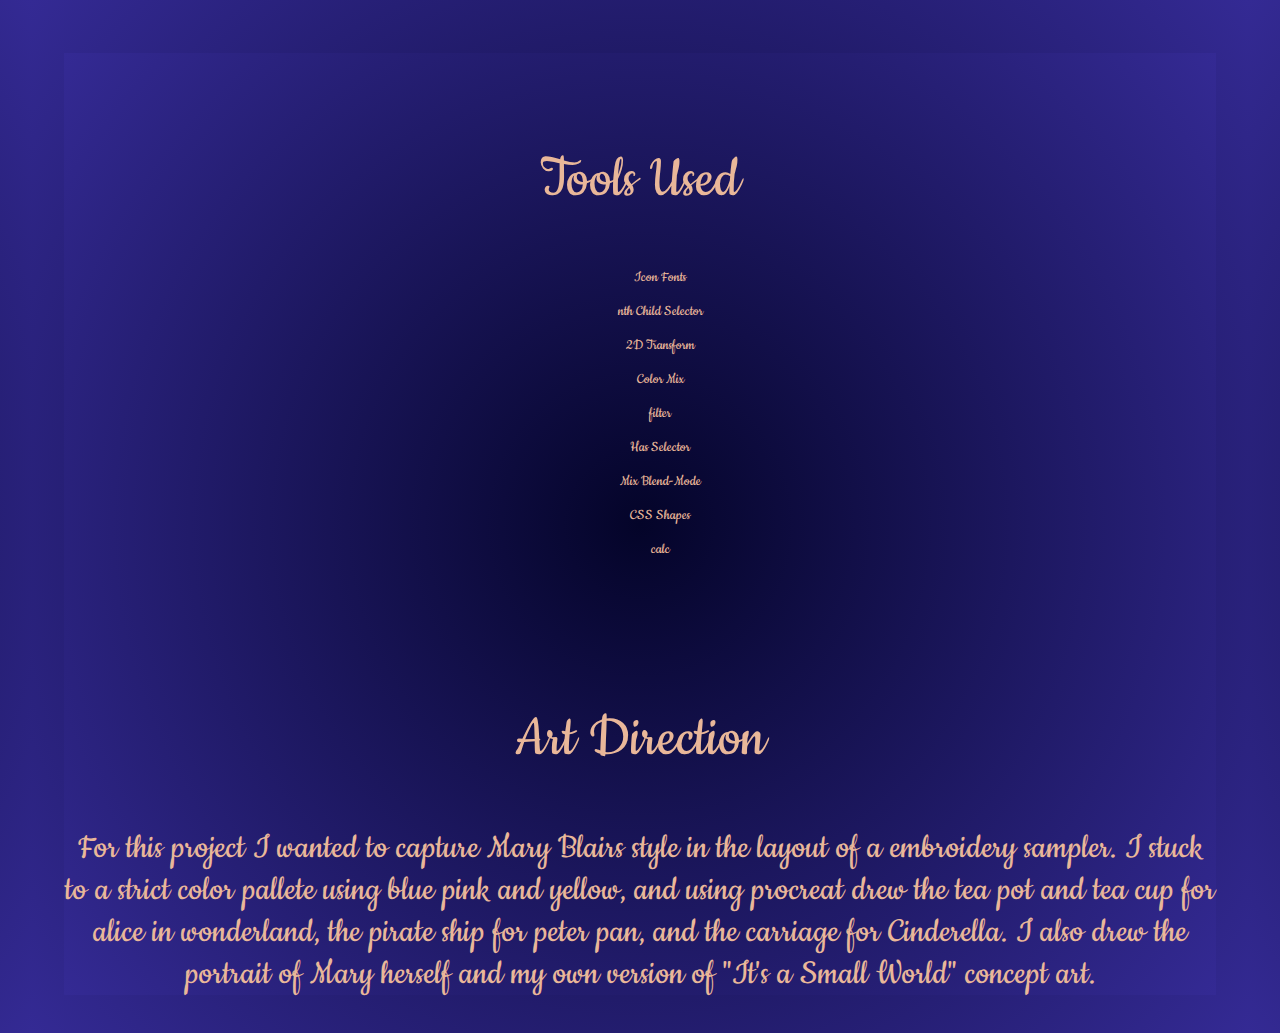
==== html/reflection.html @ 3319e0f8 "Add z-index and update font styles" ====
<!DOCTYPE html>
<html>

<head> 
    <title></title>
    <meta charset="utf-8">
    <link rel="stylesheet" type="text/css" href="../CSS/stylesheet.css">
    <link rel="preconnect" href="https://fonts.googleapis.com">
<link rel="preconnect" href="https://fonts.gstatic.com" crossorigin>
<link rel="stylesheet" href="https://cdnjs.cloudflare.com/ajax/libs/font-awesome/4.7.0/css/font-awesome.min.css">
<link href="https://fonts.googleapis.com/css2?family=Cookie&display=swap" rel="stylesheet">
</head>

    <body>
       
        <div class="wrap">
        <div>
        <h2>Tools Used</h2>
          <ul>Icon Fonts</ul>
          <ul>nth Child Selector</ul>
          <ul>2D Transform</ul>
          <ul>Color Mix</ul>
          <ul>filter</ul>
          <ul>Has Selector</ul>
          <ul>Mix Blend-Mode</ul>
          <ul>CSS Shapes</ul>
          <ul>calc</ul>
          </div>
          <div>
            <h2>Art Direction</h2>
            <p>For this project I wanted to capture Mary Blairs style in the layout of a embroidery sampler. I stuck to a strict color pallete using blue pink and yellow, and using procreat drew the tea pot and tea cup for alice in wonderland, the pirate ship for peter pan, and the carriage for Cinderella. I also drew the portrait of Mary herself and my own version of "It's a Small World" concept art.</p>
          </div>
          <div class="images">
            
          </div>
        </div>

        </body>
</html>
---- CSS/stylesheet.css ----
@import 'normalize.css';
@import 'layout.css';
@import 'type.css';
@import 'variables.css';
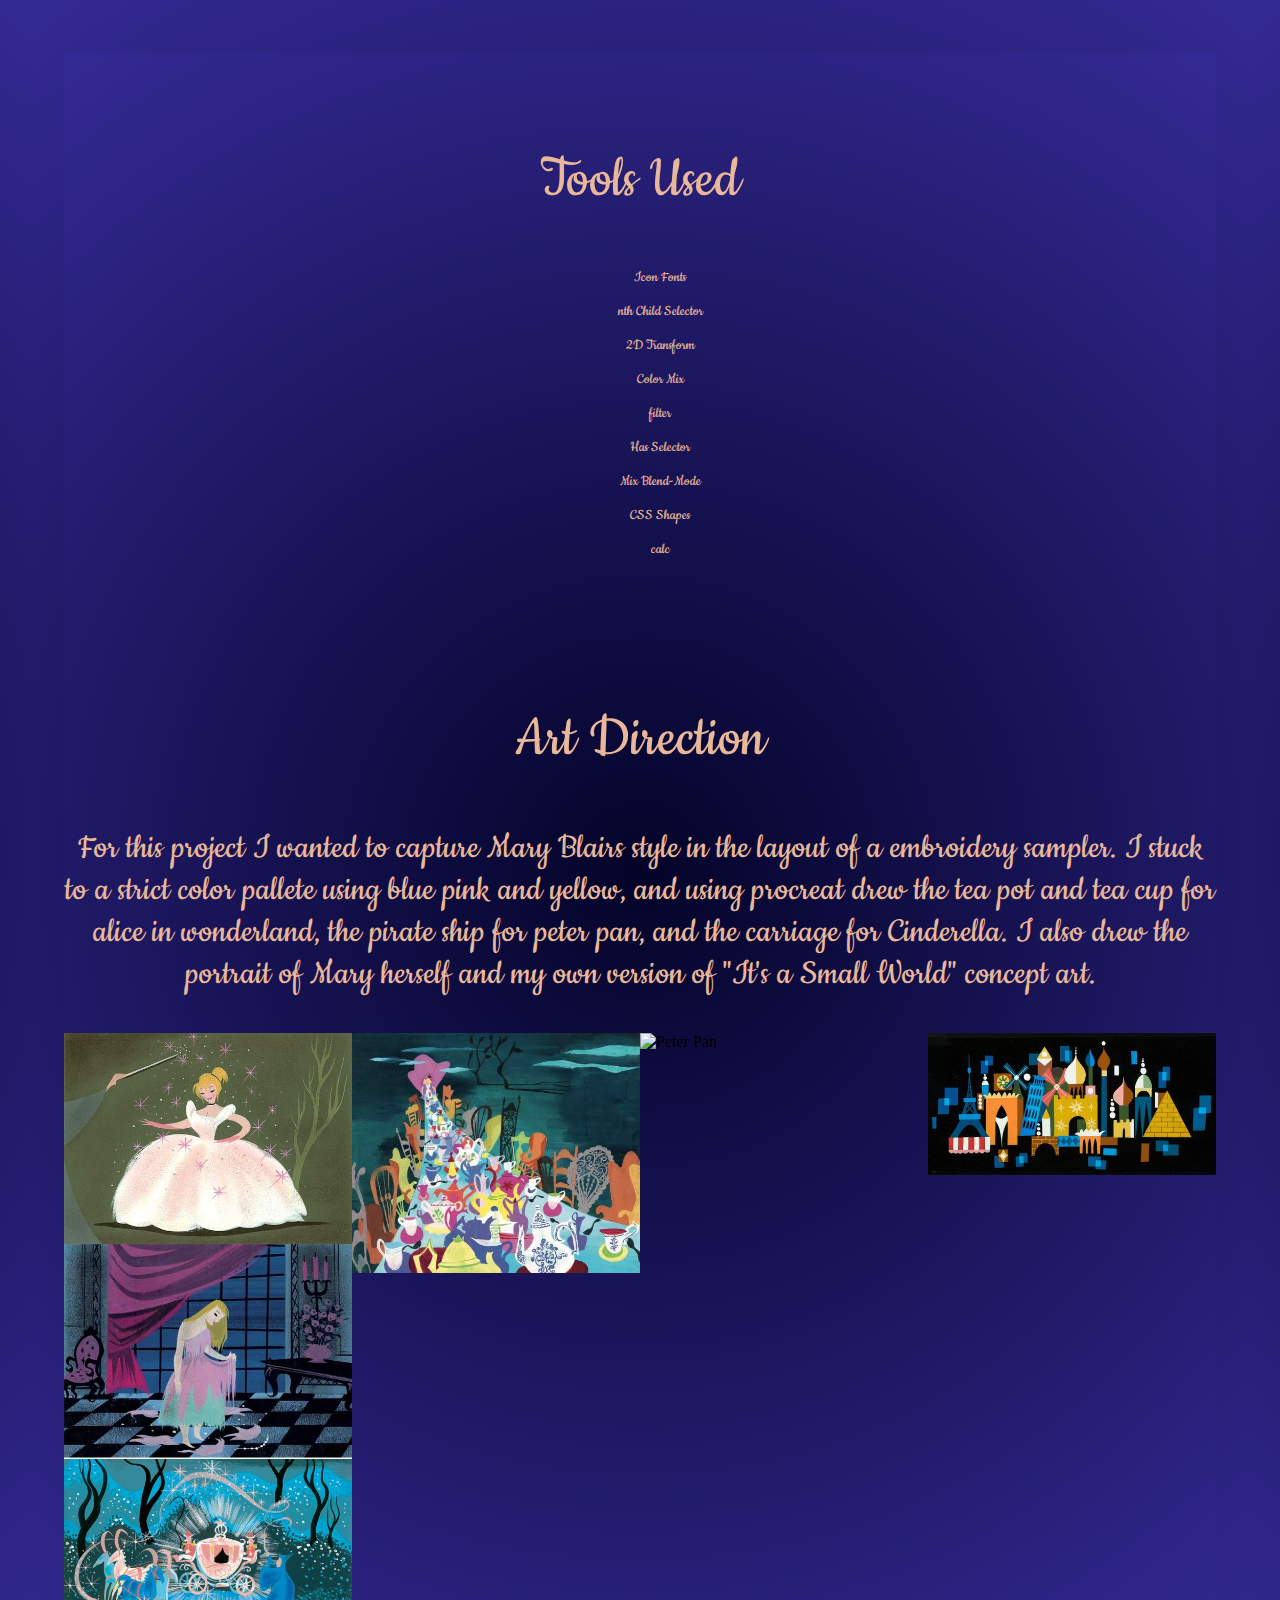
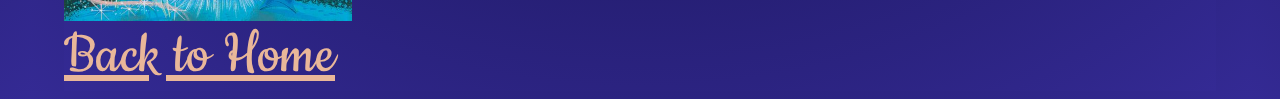
==== commit 1f86dc08: "2nd" ====
--- a/html/reflection.html
+++ b/html/reflection.html
@@ -31,9 +31,13 @@
             <p>For this project I wanted to capture Mary Blairs style in the layout of a embroidery sampler. I stuck to a strict color pallete using blue pink and yellow, and using procreat drew the tea pot and tea cup for alice in wonderland, the pirate ship for peter pan, and the carriage for Cinderella. I also drew the portrait of Mary herself and my own version of "It's a Small World" concept art.</p>
           </div>
           <div class="images">
-            
+            <img src="../images/cinderella.jpg" alt="Cinderella">
+            <img src="../images/alice.jpg" alt="Alice in Wonderland">
+            <img src="../images/peterpan.jpg" alt="Peter Pan">
+            <img src="../images/smallwrld.jpg" alt="It's a Small World">
+            <img src="../images/cinderella_2.jpg" alt="Cinderella 2">
           </div>
         </div>
-
+        <a href="index.html">Back to Home</a>
         </body>
 </html>